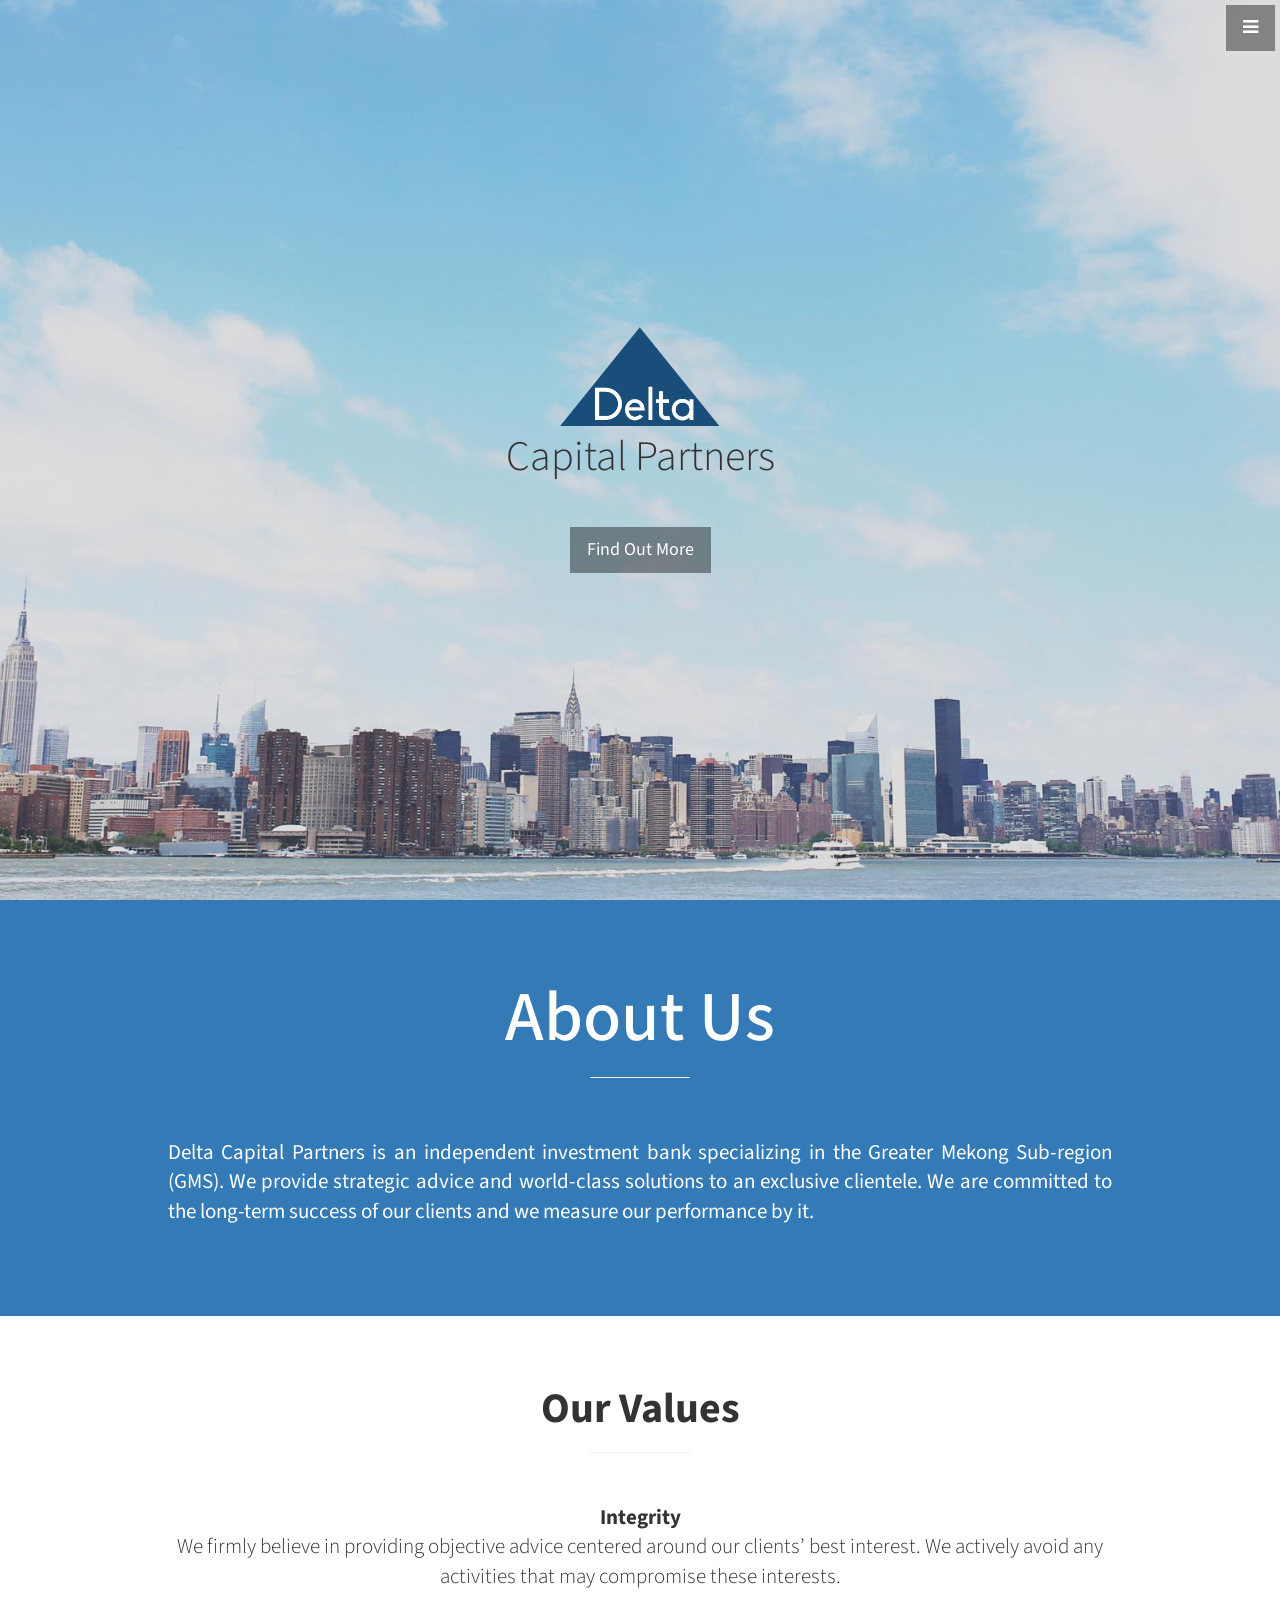
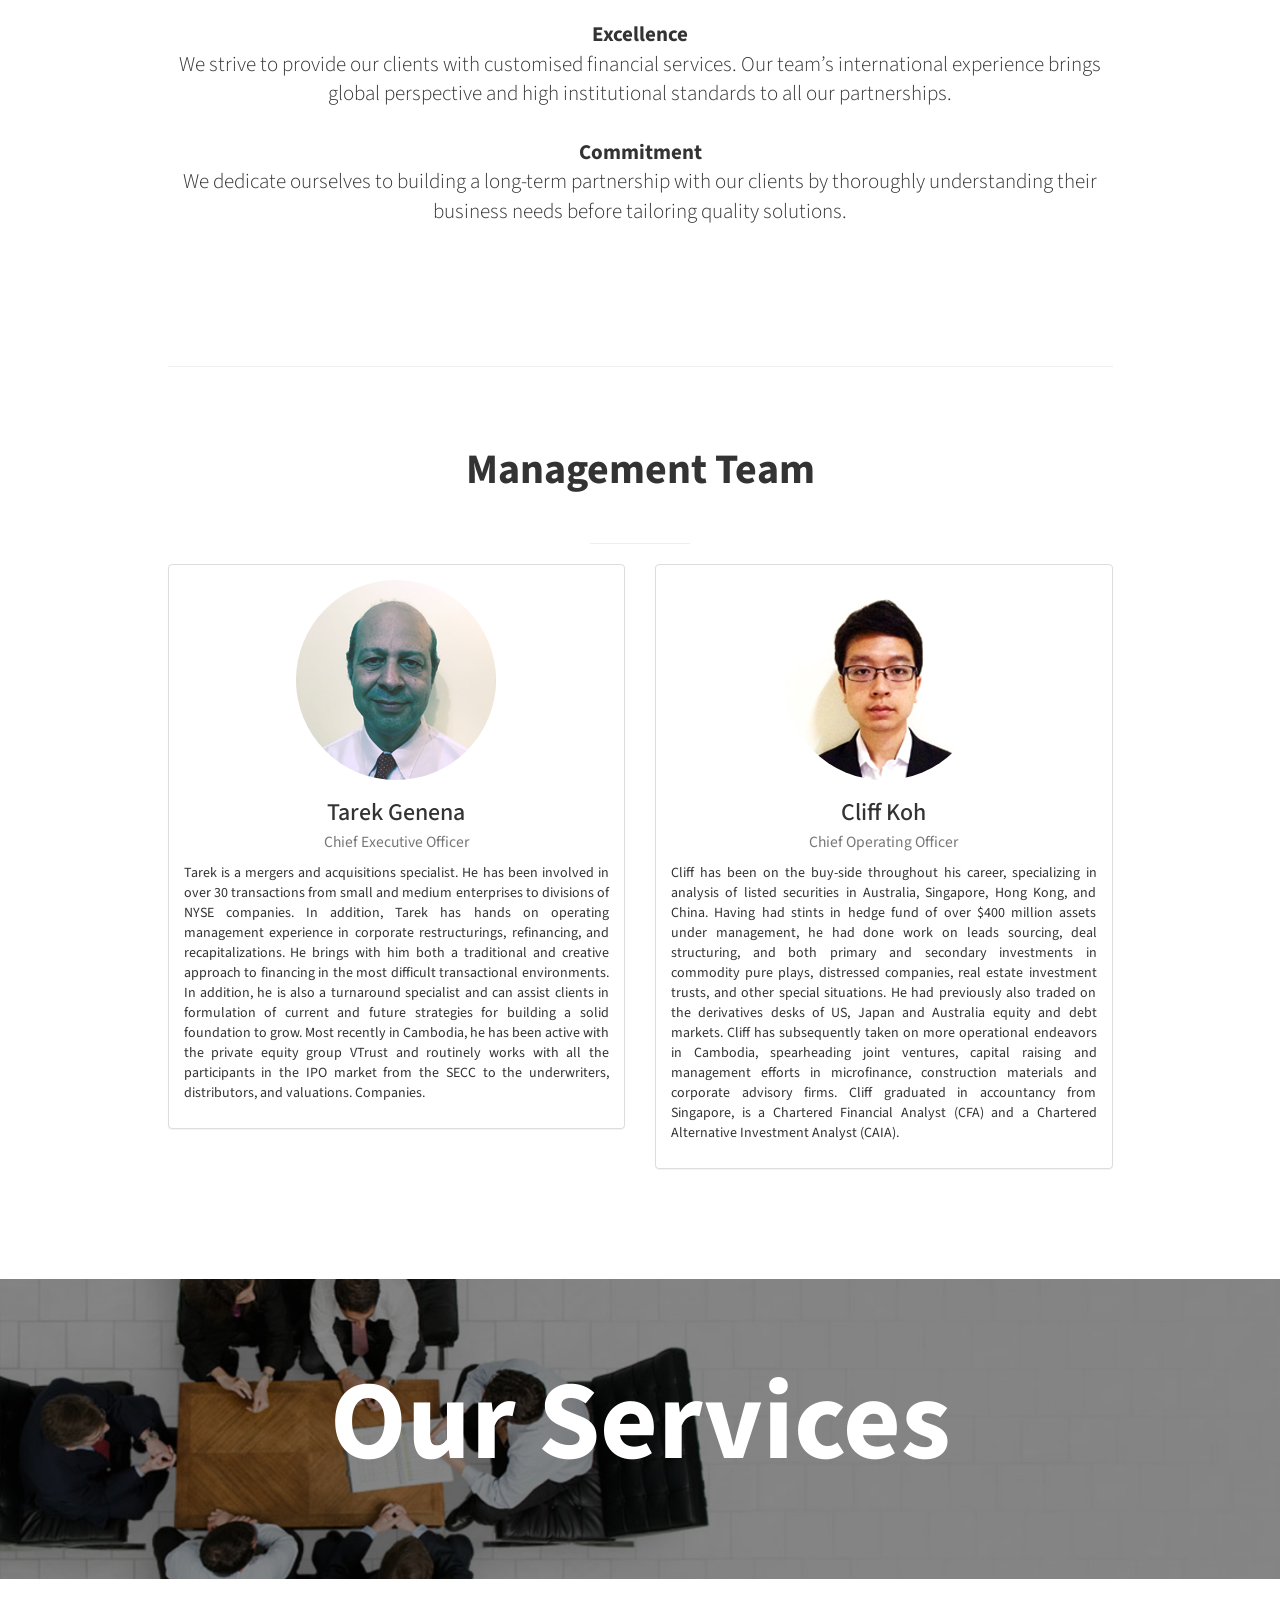
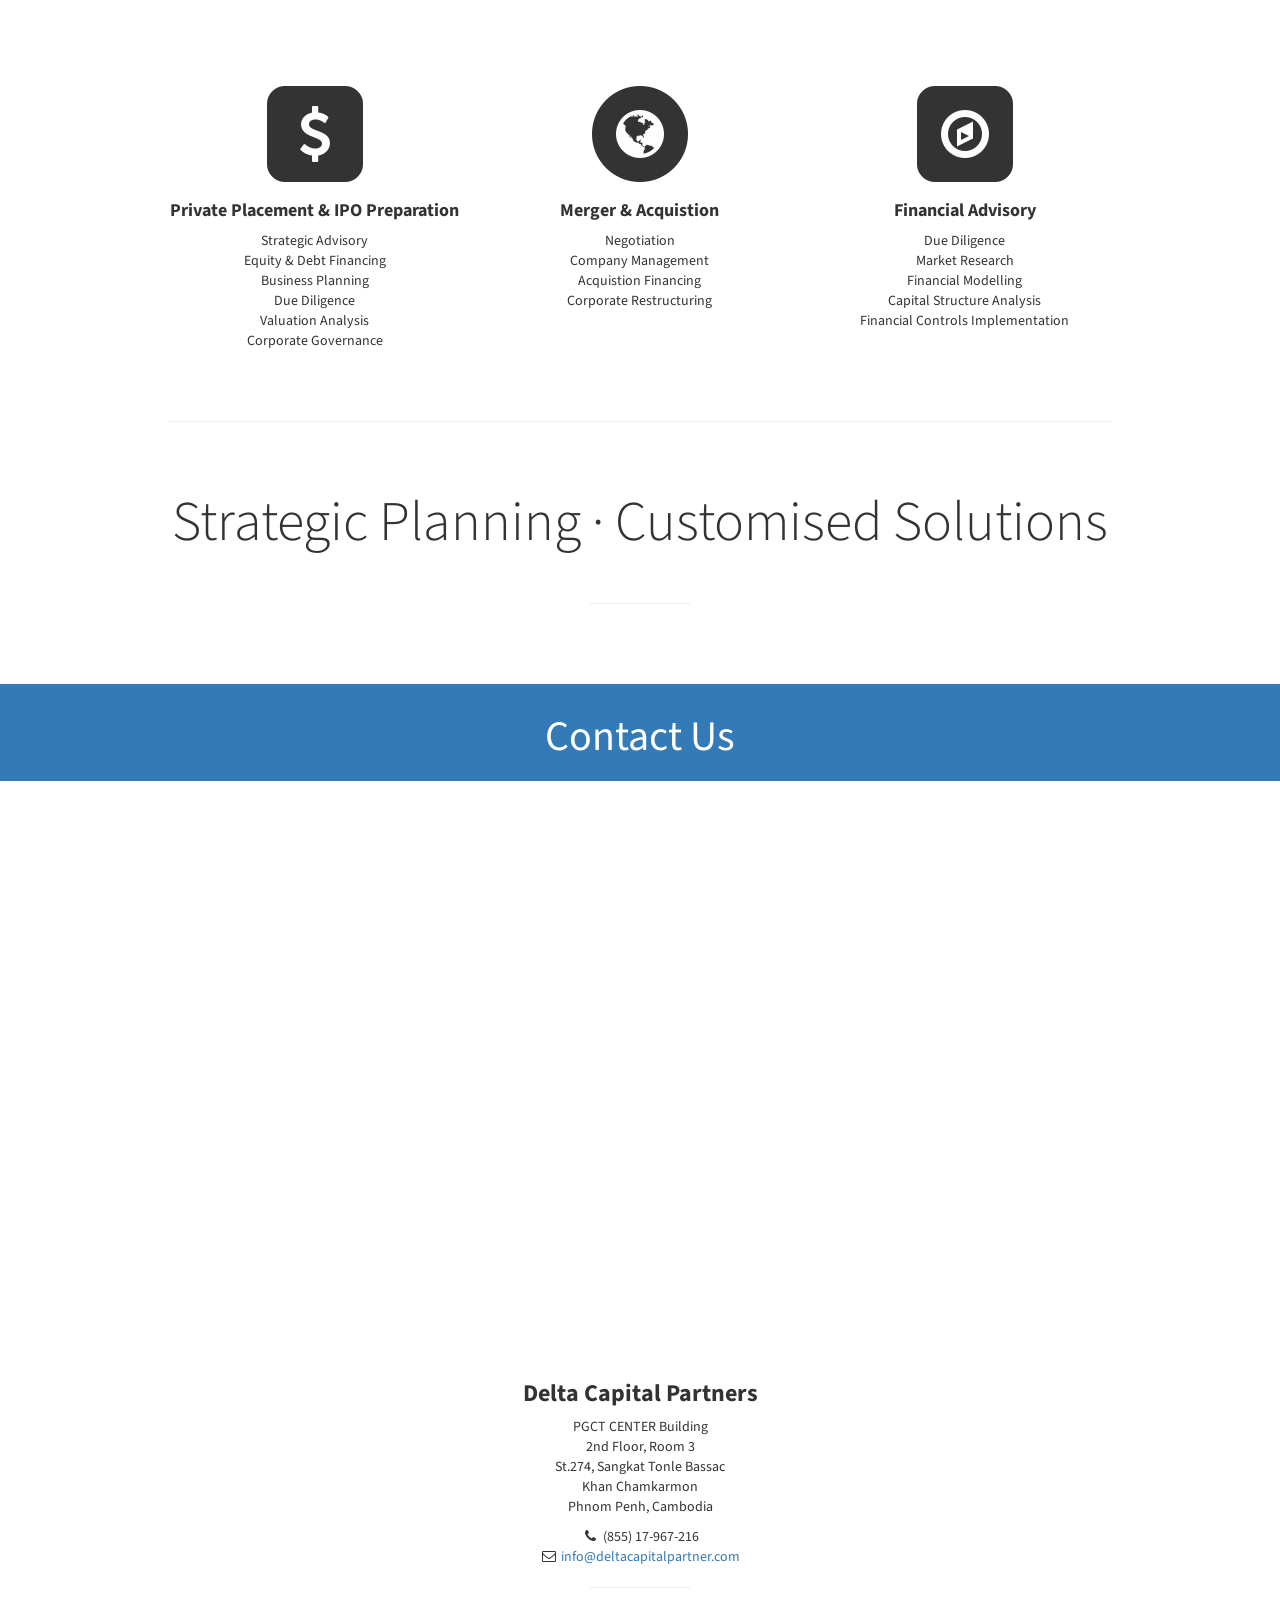
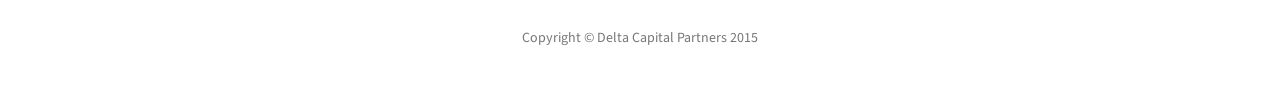
==== index_backup.html @ 7c9bcb99 "services update" ====
<!DOCTYPE html>
<html lang="en">

<head>

    <meta charset="utf-8">
    <meta http-equiv="X-UA-Compatible" content="IE=edge">
    <meta name="viewport" content="width=device-width, initial-scale=1">
    <meta name="description" content="Delta Capital Partners is an independent investment bank specializing in the Greater Mekong Sub-region (GMS). We provide strategic advice and world-class solutions to an exclusive clientele. We are committed to the long-term success of our clients and measure our performance by it.">
    <meta name="author" content="Delta Capital Partners | Cambodia">

    <title>Delta Capital Partners</title>
    <link rel="shortcut icon" href="img/favicon.ico" type="image/png">
    <!-- Bootstrap Core CSS -->
    <link href="css/bootstrap.min.css" rel="stylesheet">

    <!-- Custom CSS -->
    <link href="css/stylish-portfolio.css" rel="stylesheet">
    <link href="css/main.css" rel="stylesheet" type="text/css">

    <!-- Custom Fonts -->
    <link href="font-awesome/css/font-awesome.min.css" rel="stylesheet" type="text/css">
    <link href="http://fonts.googleapis.com/css?family=Source+Sans+Pro:300,400,700,300italic,400italic,700italic" rel="stylesheet" type="text/css">

	

    <!-- HTML5 Shim and Respond.js IE8 support of HTML5 elements and media queries -->
    <!-- WARNING: Respond.js doesn't work if you view the page via file:// -->
    <!--[if lt IE 9]>
        <script src="https://oss.maxcdn.com/libs/html5shiv/3.7.0/html5shiv.js"></script>
        <script src="https://oss.maxcdn.com/libs/respond.js/1.4.2/respond.min.js"></script>
    <![endif]-->

</head>

<body>

    <!-- Navigation -->
    <a id="menu-toggle" href="#" class="btn btn-dark btn-lg toggle"><i class="fa fa-bars"></i></a>
    <nav id="sidebar-wrapper">
        <ul class="sidebar-nav">
            <a id="menu-close" href="#" class="btn btn-light btn-lg pull-right toggle"><i class="fa fa-times"></i></a>
            <li class="sidebar-brand">
                <a href="#top"  onclick = $("#menu-close").click(); >Delta Capital Partners</a>
            </li>
            <li>
                <a href="#top" onclick = $("#menu-close").click(); >Home</a>
            </li>
            <li>
                <a href="#about" onclick = $("#menu-close").click(); >About Us</a>
            </li>
             <li>
                <a href="#portfolio" onclick = $("#menu-close").click(); >Management Team</a>
            </li>
            <li>
                <a href="#services" onclick = $("#menu-close").click(); >Our Services</a>
            </li>
           
            <li>
                <a href="#contact" onclick = $("#menu-close").click(); >Contact Us</a>
            </li>
        </ul>
    </nav>

    <!-- Header -->
    <header id="top" class="header">
        <div class="text-vertical-center">
            <img id = "deltaSymbol" class="img-responsive img-center" src="img/Delta.png" alt="">
            <div id = "capP">
            Capital Partners
            </div>
            <br>
            <br>
            <a href="#services" class="btn btn-dark btn-lg">Find Out More</a>
        </div>
    </header>

    


    <section id="about" class="about bg-primary">
        <div class="container">
            <div class="row text-center">
                <div class="col-lg-10 col-lg-offset-1" >
                    <h2 id= "serviceTitle">About Us</h2>
                    <hr class="small"><br><br>
                    <p class="lead text-justify" id = "companyIntro">
                    Delta Capital Partners is an independent investment bank specializing in the Greater Mekong Sub-region (GMS). We provide strategic advice and world-class solutions to an exclusive clientele. We are committed to the long-term success of our clients and we measure our performance by it.
                    </p>
                </div>
            </div>
            <!-- /.row -->
        </div>
        <!-- /.container -->
    </section>

<section id="ourValues" class="portfolio">
        <div class="container">
            <div class="row">
                <div class="col-lg-10 col-lg-offset-1 text-center">
                    
                    
                    <p class="lead text-justify" id = "companyIntro">                    
                    <h2 id="team"><strong>Our Values</strong></h2>
                    <hr class="small"></hr>
                    </p>
                    <p class="lead">
                    <br>
                    <strong>Integrity<br></strong>
                    We firmly believe in providing objective advice centered around our clients’ best interest. We actively avoid any activities that may compromise these interests.<br><br>

                    <strong>Excellence<br></strong>
                    We strive to provide our clients with customised financial services. Our team’s international experience brings global perspective and high institutional standards to all our partnerships. <br><br>

                    <strong>Commitment<br></strong>
                    We dedicate ourselves to building a long-term partnership with our clients by thoroughly understanding their business needs before tailoring quality solutions. 
                   
                    </p>
                </div>
             </div>
         </div>
 </section>


    

    <!-- Portfolio -->
    <section id="portfolio" class="portfolio">
        <div class="container">
            <div class="row">
                <div class="col-lg-10 col-lg-offset-1 text-center">
                    
                    <hr class="large">
                    <br>
                    <br>
                    <h2 id="team"><strong>Management Team</strong></h2><br>
                    <hr class="small">

                    <div class="row">
                        <!-- Image x4--> <!--
                        <div class="col-md-6">
                            <div class="portfolio-item">
                                <a href="#">
                                    <img class="img-portfolio img-responsive" src="img/portfolio-1.jpg">
                                </a>
                            </div>
                        </div>
                        --><!-- Image x4-->

                        <!-- Profile 1-->
                        <div class="col-md-6">
                            <div class="panel panel-default">
                              <div class="panel-body">
                                 <div class="text-center">
                                    
                                    <img class="img-circle img-responsive img-center" src="img/tarek.png" alt="">
                                    <h3>Tarek Genena<br>
                                        <small>Chief Executive Officer</small>
                                    </h3>
                                    <p class="text-justify">
                                    Tarek is a mergers and acquisitions specialist. He has been involved in over 30 transactions from small and medium enterprises to divisions of NYSE companies. In addition, Tarek has hands on operating management experience in corporate restructurings, refinancing, and recapitalizations. He brings with him both a traditional and creative approach to financing in the most difficult transactional environments.
                                    In addition, he is also a turnaround specialist and can assist clients in formulation of current and future strategies for building a solid foundation to grow. Most recently in Cambodia, he has been active with the private equity group VTrust and routinely works with all the participants in the IPO market from the SECC to the underwriters, distributors, and valuations. Companies. 
                                    </p>
                                </div>          
                              </div>
                            </div>
                        </div>
                        <!-- Profile 1-->

                        <!-- Profile 2-->
                        <div class="col-md-6">
                            <div class="panel panel-default">
                              <div class="panel-body">
                                 <div class="text-center">
                                    <img class="img-circle img-responsive img-center" src="img/cliff.png" alt="">
                                    <h3>Cliff Koh<br>
                                        <small>Chief Operating Officer</small>
                                    </h3>
                                    <p class="text-justify">
                                    Cliff has been on the buy-side throughout his career, specializing in analysis of listed securities in Australia, Singapore, Hong Kong, and China. Having had stints in hedge fund of over $400 million assets under management, he had done work on leads sourcing, deal structuring, and both primary and secondary investments in commodity pure plays, distressed companies, real estate investment trusts, and other special situations. He had previously also traded on the derivatives desks of US, Japan and Australia equity and debt markets. Cliff has subsequently taken on more operational endeavors in Cambodia, spearheading joint ventures, capital raising and management efforts in microfinance, construction materials and corporate advisory firms. Cliff graduated in accountancy from Singapore, is a Chartered Financial Analyst (CFA) and a Chartered Alternative Investment Analyst (CAIA).

                                    </p>    
                                </div>          
                              </div>
                            </div>
                        </div>
                        <!-- Profile 2-->
                        
                    </div>
                    <!-- /.row (nested) -->
                    <br>
                    <br>
                </div>
                <!-- /.col-lg-10 -->
            </div>
            <!-- /.row -->
        </div>
        <!-- /.container -->
    </section>
    


    <!-- Callout -->
    <aside id="services" class="callout about">
        <div class="text-vertical-center">
            <h1 id="aboutUs">Our Services</h1>
        </div>
    </aside>
    
     <section id="services" class="services">
        <div class="container">
            <div class="row text-center">
                <div class="col-lg-10 col-lg-offset-1">
                    <div class="row">
                        
                        <div class="col-md-4 col-sm-12">
                            <div class="service-item">
                                <span class="fa-stack fa-4x">
                                <i class="fa fa-square fa-stack-2x"></i>
                                <i class="fa fa-usd fa-stack-1x text-white"></i>
                            </span>
                                <h4>
                                    <strong>Private Placement & IPO Preparation</strong>
                                </h4>
                                <p>
                                    Strategic Advisory<br>
                                    Equity & Debt Financing</br>
                                    Business Planning</br>
                                    Due Diligence</br>
                                    Valuation Analysis</br>
                                    Corporate Governance<br>  
                                                                
                                </p>
                                <!-- <a href="#" class="btn btn-light">Learn More</a> -->
                            </div>
                        </div>

                        <div class="col-md-4 col-sm-12">
                            <div class="service-item">
                                <span class="fa-stack fa-4x">
                                <i class="fa fa-circle fa-stack-2x"></i>
                                <i class="fa fa-globe fa-stack-1x text-white"></i>
                            </span>
                                <h4>
                                    <strong>Merger &amp; Acquistion</strong>
                                </h4>
                                <p>
                                    Negotiation</br>
                                    Company Management</br>
                                    Acquistion Financing</br>
                                    Corporate Restructuring</br>                         
                                </p>
                                <!-- <a href="#" class="btn btn-light">Learn More</a> -->
                            </div>
                        </div>

                        <div class="col-md-4 col-sm-12">
                            <div class="service-item">
                                <span class="fa-stack fa-4x">
                                <i class="fa fa-square fa-stack-2x"></i>
                                <i class="fa fa-compass fa-stack-1x text-white"></i>
                            </span>
                                <h4>
                                    <strong>Financial Advisory</strong>
                                </h4>
                                    <p>
                                    Due Diligence<br>
                                    Market Research<br>
                                    Financial Modelling<br>
                                    Capital Structure Analysis<br>
                                    Financial Controls Implementation <br>
                                    </p>
                                <!-- <a href="#" class="btn btn-light">Learn More</a> -->
                            </div>
                        </div>
                        
                    </div>
                    <!-- /.row (nested) -->
                    <br>
                    <hr class="large">
                </div>
                <!-- /.col-lg-10 -->
            </div>
            <!-- /.row -->
        </div>
        <!-- /.container -->
    </section>

    <!-- About -->
    <section class="seperateRow">
        <div class="container">
            <div class="row">
                <div class="col-lg-12 text-center">
                    <h1 id = "row-seperator">
                    Strategic Planning &middot; Customised Solutions</h1> 
                    <p id="perfectSolution"><u></u></p>
                    <br>
                    <hr class="small">
                    <br>
                    <br>

                </div>
            </div>
            <!-- /.row -->
        </div>
        <!-- /.container -->
    </section>






    <!-- Contact US -->
    <aside id="contact"  class="call-to-action bg-primary">
        <div class="container">
            <div class="row">
                <div class="col-lg-12 text-center">
                    <h1 id="contactUs">Contact Us</h1>
                </div>
            </div>
        </div>
    </aside>

    <!-- Map -->
    <section class="map embed-container  maps">
        <iframe style="pointer-events: none;" width="100%" height="100%" frameborder="0" scrolling="no" marginheight="0" marginwidth="0" src="https://www.google.com/maps/embed?pb=!1m18!1m12!1m3!1d3908.9361998741438!2d104.93407850000001!3d11.556431500000006!2m3!1f0!2f0!3f0!3m2!1i1024!2i768!4f13.1!3m3!1m2!1s0x310951323343b49f%3A0x9e4e5bd6f9e9e357!2sPGCT+Center!5e0!3m2!1sen!2skh!4v1438265955670"></iframe>
        <br>
    </section>

    <!-- Footer -->
    <footer>
        <div class="container">
            <div class="row">
                <div class="col-lg-10 col-lg-offset-1 text-center">
                    <h3><strong>Delta Capital Partners</strong>
                    </h3>
                    <div id="address">    
                        <p>PGCT CENTER Building<br>
                        2nd Floor, Room 3<br>
                        St.274, Sangkat Tonle Bassac<br>
                        Khan Chamkarmon<br>
                        Phnom Penh, Cambodia</p>
                        <ul class="list-unstyled">
                            <li><i class="fa fa-phone fa-fw"></i> (855) 17-967-216</li>
                            <li><i class="fa fa-envelope-o fa-fw"></i>  <a href="mailto:info@deltacapitalpartner.com">info@deltacapitalpartner.com</a>
                            </li>
                        </ul>
                    </div>   
                    <hr class="small">
                    <br>
                    <!--fb,twitter,dribble--><!--
                    <ul class="list-inline">
                        <li>
                            <a href="#"><i class="fa fa-facebook fa-fw fa-3x"></i></a>
                        </li>
                        <li>
                            <a href="#"><i class="fa fa-twitter fa-fw fa-3x"></i></a>
                        </li>
                        <li>
                            <a href="#"><i class="fa fa-dribbble fa-fw fa-3x"></i></a>
                        </li>
                    </ul>
                    --><!--end-->

                    
                    <p class="text-muted">Copyright &copy; Delta Capital Partners 2015</p>
                </div>
            </div>
        </div>
    </footer>

    <!-- jQuery -->
    <script src="js/jquery.js"></script>

    <!-- Bootstrap Core JavaScript -->
    <script src="js/bootstrap.min.js"></script>

    <!-- Custom Theme JavaScript -->
    <script>
    // Closes the sidebar menu
    $("#menu-close").click(function(e) {
        e.preventDefault();
        $("#sidebar-wrapper").toggleClass("active");
    });

    // Opens the sidebar menu
    $("#menu-toggle").click(function(e) {
        e.preventDefault();
        $("#sidebar-wrapper").toggleClass("active");
    });



    <!--Map-->
	// Disable scroll zooming and bind back the click event
	var onMapMouseleaveHandler = function (event) {
	  var that = $(this);

	  that.on('click', onMapClickHandler);
	  that.off('mouseleave', onMapMouseleaveHandler);
	  that.find('iframe').css("pointer-events", "none");
	}

	var onMapClickHandler = function (event) {
	  var that = $(this);

		// Disable the click handler until the user leaves the map area
	  that.off('click', onMapClickHandler);

	  // Enable scrolling zoom
	  that.find('iframe').css("pointer-events", "auto");

	  // Handle the mouse leave event
	  that.on('mouseleave', onMapMouseleaveHandler);
	}

	// Enable map zooming with mouse scroll when the user clicks the map
	$('.maps.embed-container').on('click', onMapClickHandler);
	<!--Map-->




    // Scrolls to the selected menu item on the page
    $(function() {
        $('a[href*=#]:not([href=#])').click(function() {
            if (location.pathname.replace(/^\//, '') == this.pathname.replace(/^\//, '') || location.hostname == this.hostname) {

                var target = $(this.hash);
                target = target.length ? target : $('[name=' + this.hash.slice(1) + ']');
                if (target.length) {
                    $('html,body').animate({
                        scrollTop: target.offset().top
                    }, 1000);
                    return false;
                }
            }
        });
    });
    </script>

</body>

</html>
---- css/stylish-portfolio.css ----
/*!
 * Start Bootstrap - Stylish Portfolio Bootstrap Theme (http://startbootstrap.com)
 * Code licensed under the Apache License v2.0.
 * For details, see http://www.apache.org/licenses/LICENSE-2.0.
 */

/* Global Styles */

html,
body {
    width: 100%;
    height: 100%;
}

body {
    font-family: "Source Sans Pro","Helvetica Neue",Helvetica,Arial,sans-serif;
}

.text-vertical-center {
    display: table-cell;
    text-align: center;
    vertical-align: middle;
}

.text-vertical-center h1 {
    margin: 0;
    padding: 0;
    font-size: 4.5em;
    font-weight: 700;
}

#row-seperator {
    font-size: 4em;
    font-weight: 300;

}

#perfectSolution {
    font-size: 4em;
    padding: 40px, 0px;

}
#serviceTitle {
    font-size: 5em;

}
#companyIntro{
    font-size: 1.5em;
    font-weight: 400;
    padding: 30px,0;
}

#team {
    font-size: 3em;

}

#aboutUs {
    font-size: 8em;

}

#contactUs {
    font-size: 3em;
    font-weight: 400;

}

#address {
    font-size: 1em;

}

.img-center {
    margin: 0 auto;
}

.flex, .flex > div[class*='col-'] {  
    display: -webkit-box;
    display: -moz-box;
    display: -ms-flexbox;
    display: -webkit-flex;
    display: flex;
    flex:1 0 auto;
}

#NBpanel {
    border: 0;
}

#deltaSymbol {
    display: inline-block;
    max-width:250px;
    max-height:100px;
    width: auto;
    height: auto;
    
}

#capP {
    font-size: 3em;
    font-weight: 300;
    vertical-align: bottom;
}
/* Custom Button Styles */

.btn-dark {
    border-radius: 0;
    color: #fff;
    background-color: rgba(0,0,0,0.4);
}

.btn-dark:hover,
.btn-dark:focus,
.btn-dark:active {
    color: #fff;
    background-color: rgba(0,0,0,0.7);
}

.btn-light {
    border-radius: 0;
    color: #333;
    background-color: rgb(255,255,255);
}

.btn-light:hover,
.btn-light:focus,
.btn-light:active {
    color: #333;
    background-color: rgba(255,255,255,0.8);
}

/* Custom Horizontal Rule */

hr.small {
    max-width: 100px;
}

/* Side Menu */

#sidebar-wrapper {
    z-index: 1000;
    position: fixed;
    right: 0;
    width: 250px;
    height: 100%;
    margin-right: -250px;
    overflow-y: auto;
    background: #222;
    -webkit-transition: all 0.4s ease 0s;
    -moz-transition: all 0.4s ease 0s;
    -ms-transition: all 0.4s ease 0s;
    -o-transition: all 0.4s ease 0s;
    transition: all 0.4s ease 0s;
}

.sidebar-nav {
    position: absolute;
    top: 0;
    width: 250px;
    margin: 0;
    padding: 0;
    list-style: none;
}

.sidebar-nav li {
    text-indent: 20px;
    line-height: 40px;
}

.sidebar-nav li a {
    display: block;
    text-decoration: none;
    color: #999;
}

.sidebar-nav li a:hover {
    text-decoration: none;
    color: #fff;
    background: rgba(255,255,255,0.2);
}

.sidebar-nav li a:active,
.sidebar-nav li a:focus {
    text-decoration: none;
}

.sidebar-nav > .sidebar-brand {
    height: 55px;
    font-size: 18px;
    line-height: 55px;
}

.sidebar-nav > .sidebar-brand a {
    color: #999;
}

.sidebar-nav > .sidebar-brand a:hover {
    color: #fff;
    background: none;
}

#menu-toggle {
    z-index: 1;
    position: fixed;
    top: 0;
    right: 0;
}

#sidebar-wrapper.active {
    right: 250px;
    width: 250px;
    -webkit-transition: all 0.4s ease 0s;
    -moz-transition: all 0.4s ease 0s;
    -ms-transition: all 0.4s ease 0s;
    -o-transition: all 0.4s ease 0s;
    transition: all 0.4s ease 0s;
}

.toggle {
    margin: 5px 5px 0 0;
}

.service-txtbx {
 
  font-size: 16px;

}

/* Header */

.header {
    display: table;
    position: relative;
    width: 100%;
    height: 100%;
    background: url(../img/bg.jpg) no-repeat center center scroll;
    -webkit-background-size: cover;
    -moz-background-size: cover;
    background-size: cover;
    -o-background-size: cover;
}

/* About */

.seperateRow {
    padding: 20px 0;
}

/* Services */

.services {
    padding: 100px 0 10px 0;

}

.about {
    padding: 60px 0 70px 0;

}


.service-item {
    margin-bottom: 30px;
}

/* Callout */

.callout {
    display: table;
    width: 100%;
    height: 300px;
    color: #fff;
    background: url(../img/callout.jpg) no-repeat center center scroll;
    -webkit-background-size: cover;
    -moz-background-size: cover;
    background-size: cover;
    -o-background-size: cover;
}

/* Portfolio */

.portfolio {
    padding: 50px 0;
}

.portfolio-item {
    margin-bottom: 30px;
}

.img-portfolio {
    margin: 0 auto;
}

.img-portfolio:hover {
    opacity: 0.8;
}

/* Call to Action */

.call-to-action {
    padding: 10px 0;
}

.call-to-action .btn {
    margin: 10px;
}

/* Map */

.map {
    height: 550px;
}

@media(max-width:768px) {
    .map {
        height: 75%;
    }
}

/* Footer */

footer {
    padding: 30px 0;
}
---- css/main.css ----
.servicelist {
	list-style-type: none;
}
.text-white {
  color: #fdfdfd;
}
a.text-white:hover {
  color: #fdfdfd;
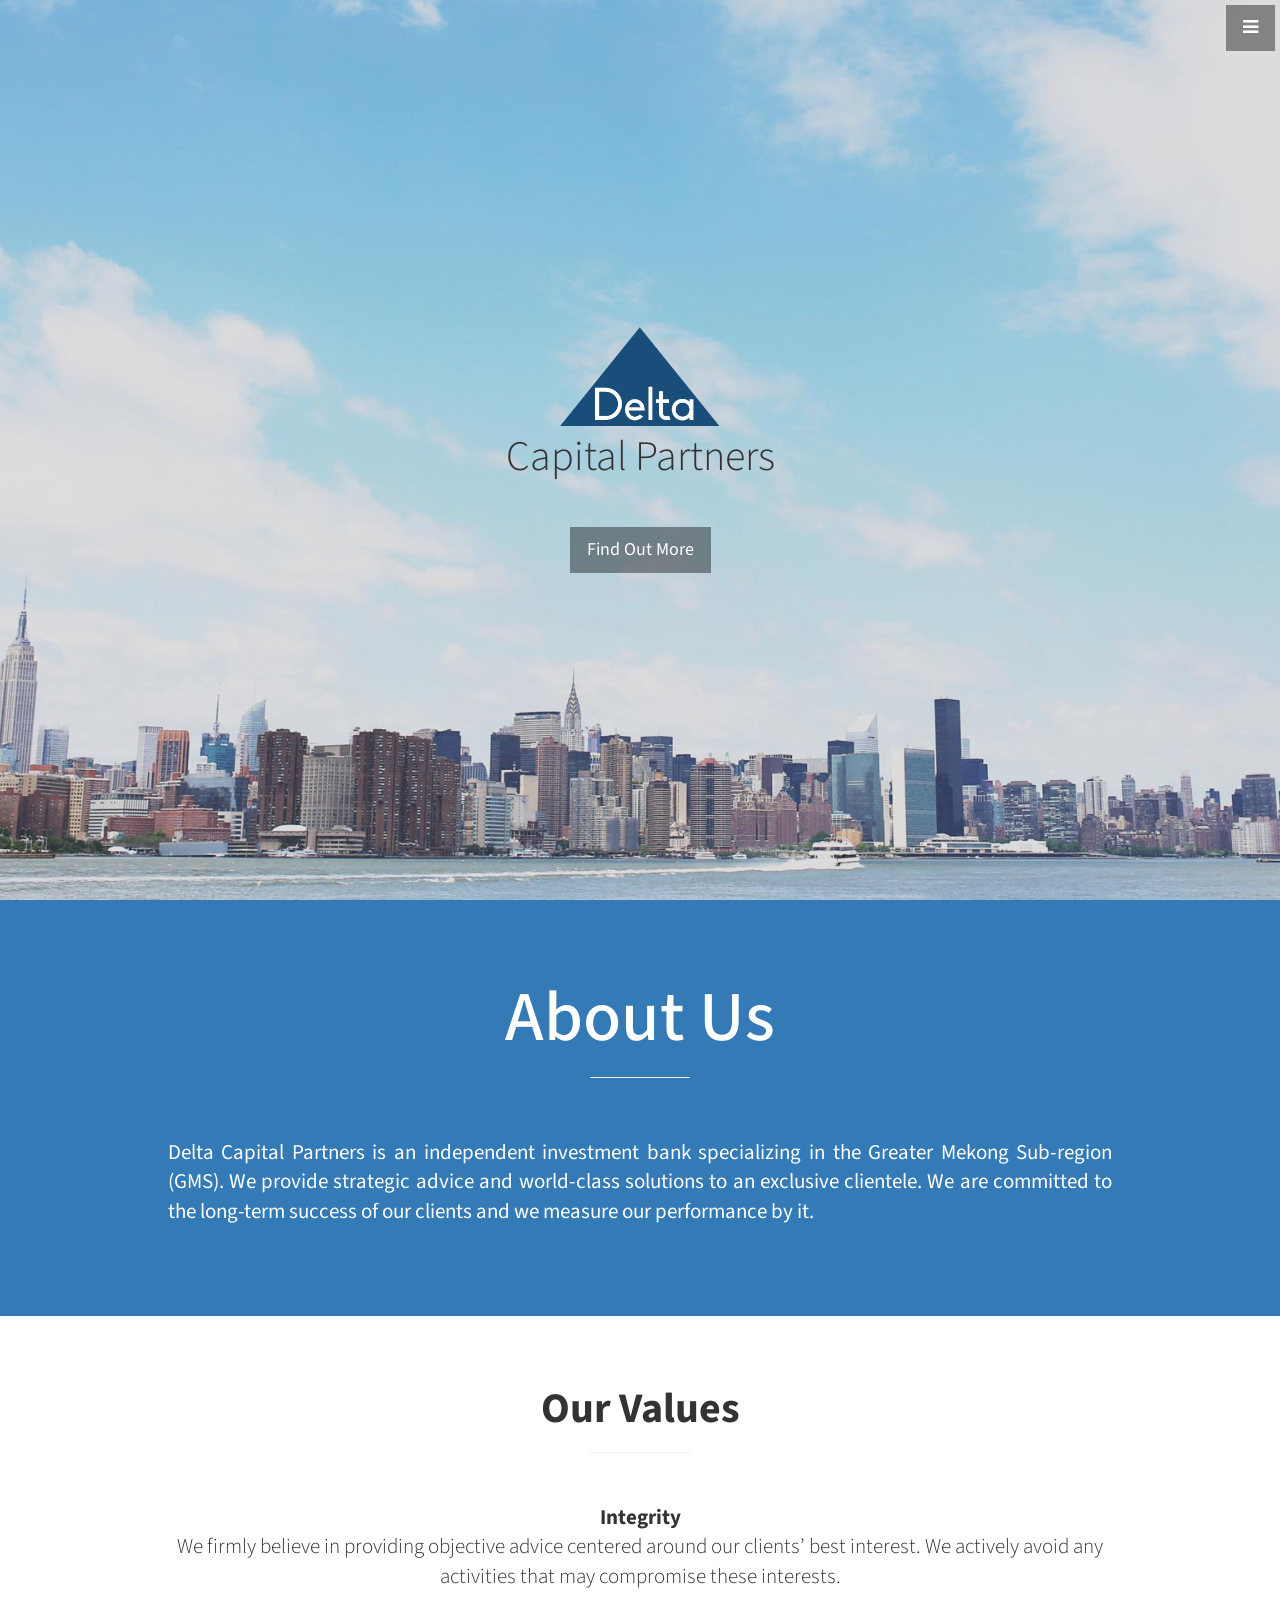
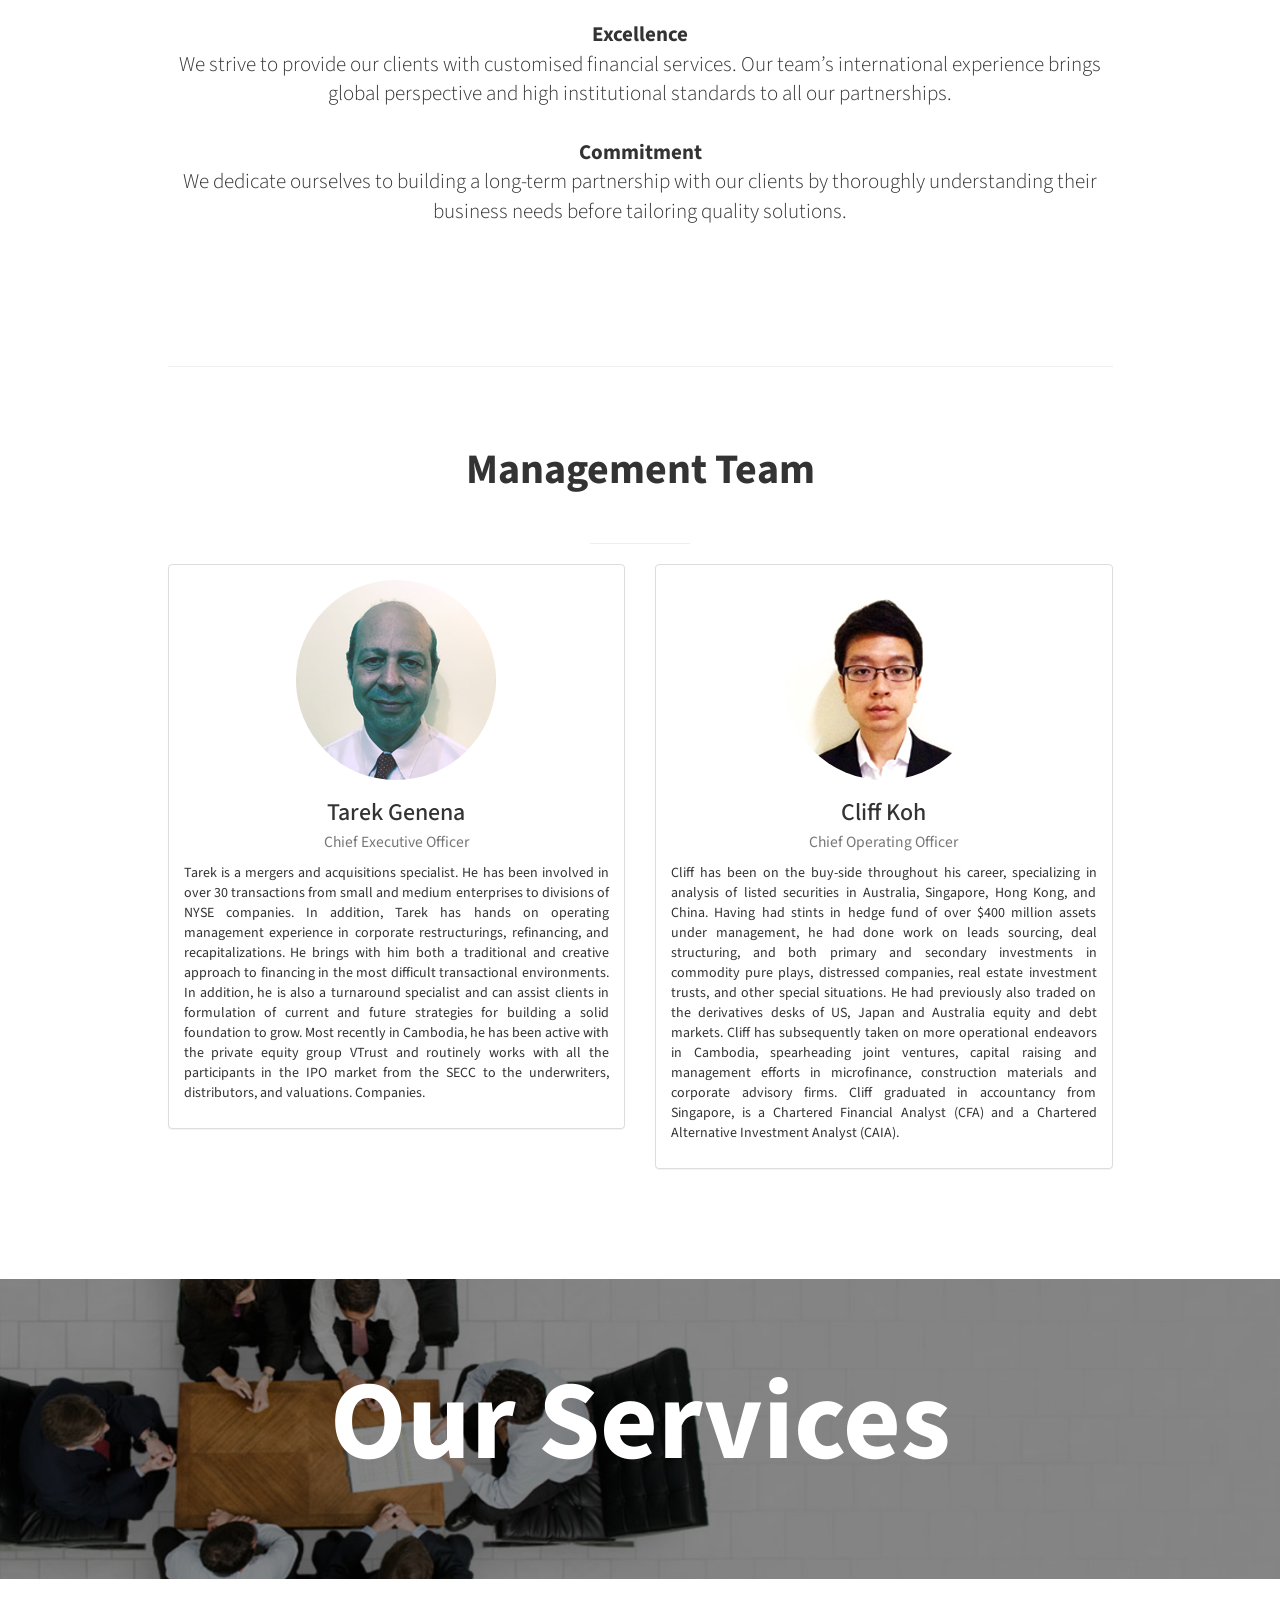
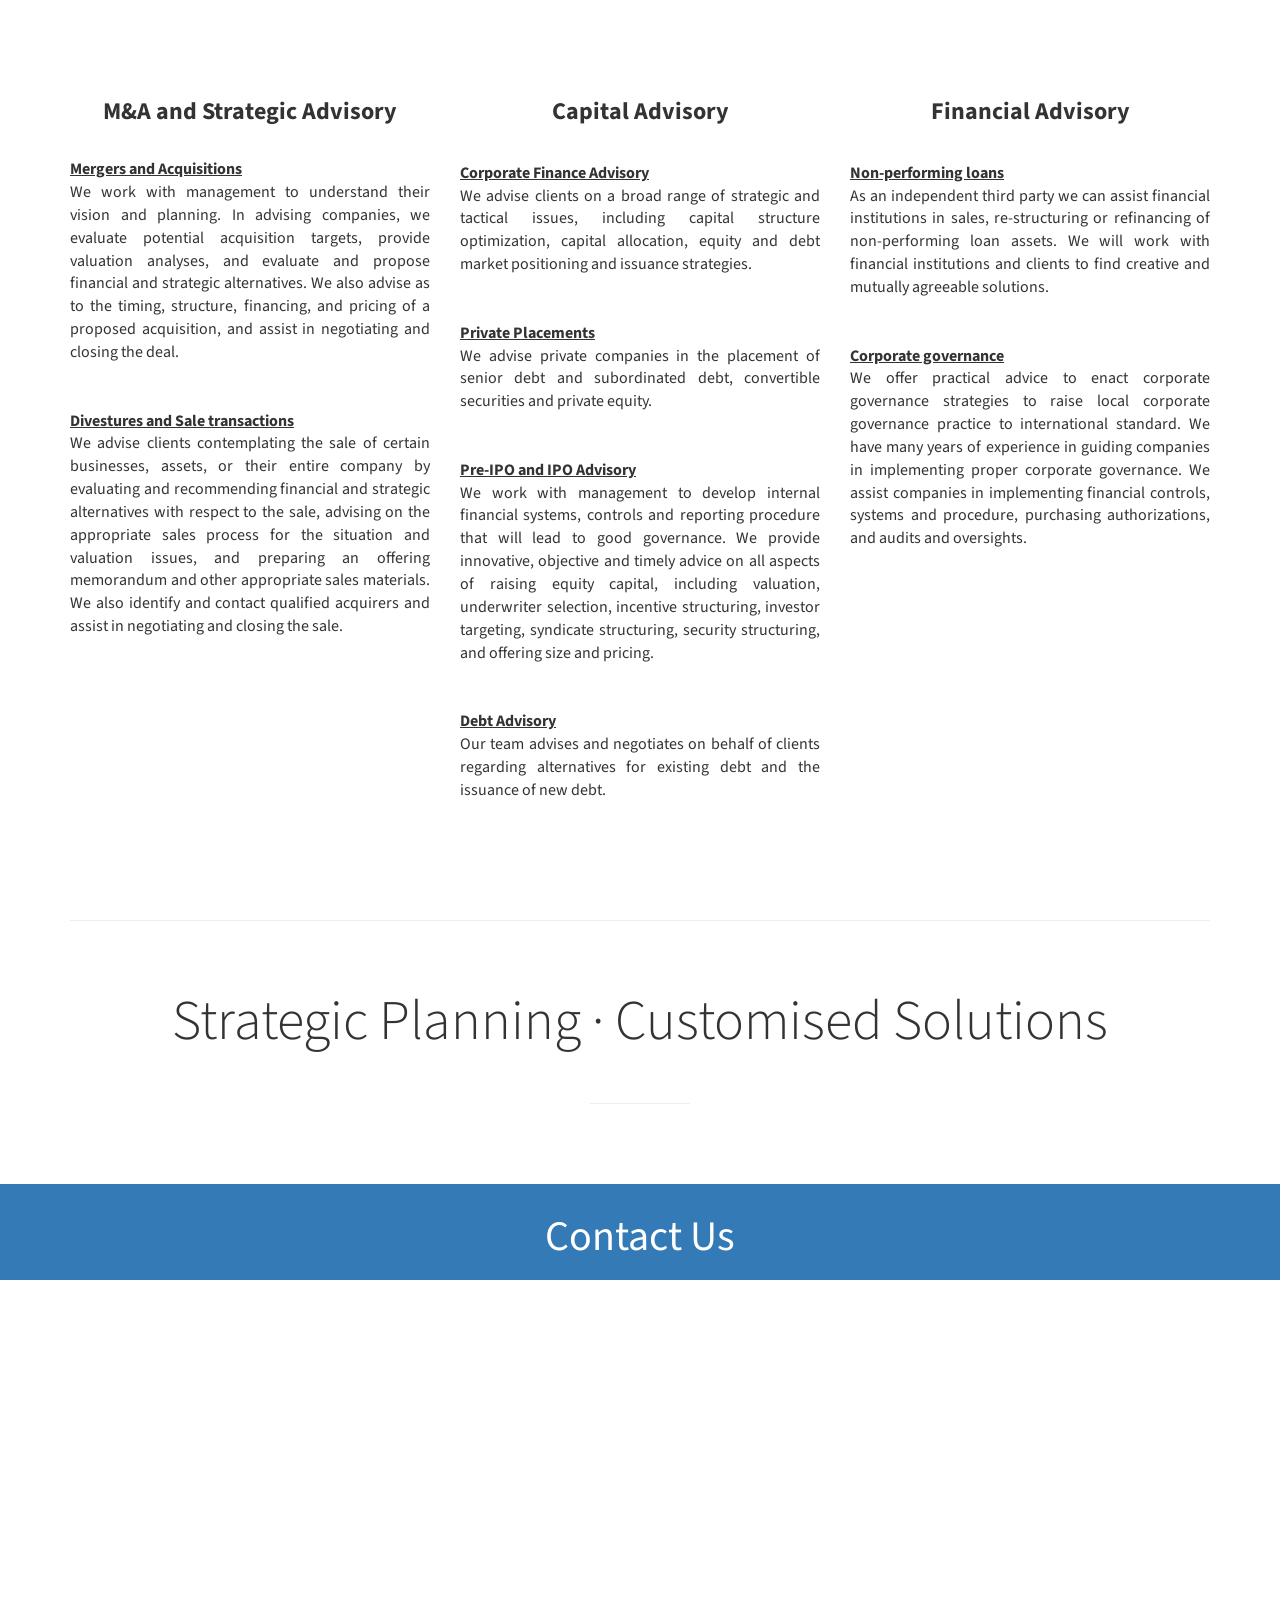
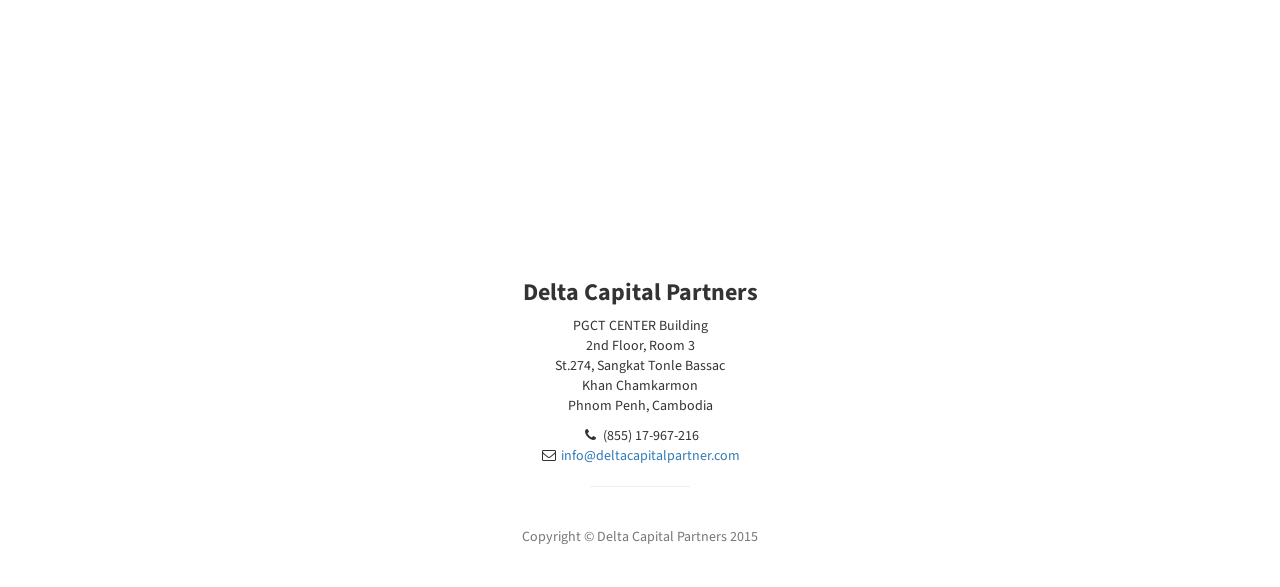
==== commit 2b90b690: "buttons" ====
--- a/index_backup.html
+++ b/index_backup.html
@@ -209,70 +209,75 @@
     
      <section id="services" class="services">
         <div class="container">
-            <div class="row text-center">
-                <div class="col-lg-10 col-lg-offset-1">
-                    <div class="row">
-                        
+            <div class="row ">
+               			<!-- Profile 1-->
                         <div class="col-md-4 col-sm-12">
-                            <div class="service-item">
-                                <span class="fa-stack fa-4x">
-                                <i class="fa fa-square fa-stack-2x"></i>
-                                <i class="fa fa-usd fa-stack-1x text-white"></i>
-                            </span>
-                                <h4>
-                                    <strong>Private Placement & IPO Preparation</strong>
-                                </h4>
-                                <p>
-                                    Strategic Advisory<br>
-                                    Equity & Debt Financing</br>
-                                    Business Planning</br>
-                                    Due Diligence</br>
-                                    Valuation Analysis</br>
-                                    Corporate Governance<br>  
-                                                                
-                                </p>
-                                <!-- <a href="#" class="btn btn-light">Learn More</a> -->
-                            </div>
-                        </div>
-
+                            <div class="">
+                              <div class="">
+                                 <div class="text-center service-txtbx">
+                                    <h3><strong>M&amp;A and Strategic Advisory<br></strong>
+                                    </h3><br>
+                                    <p class="text-justify">
+										<strong><u>Mergers and Acquisitions</u></strong><br>
+										We work with management to understand their vision and planning. In advising companies, we evaluate potential acquisition targets, provide valuation analyses, and evaluate and propose financial and strategic alternatives. We also advise as to the timing, structure, financing, and pricing of a proposed acquisition, and assist in negotiating and closing the deal.
+										<br><br><br>
+										<strong><u>Divestures and Sale transactions</u></strong><br>
+										We advise clients contemplating the sale of certain businesses, assets, or their entire company by evaluating and recommending financial and strategic alternatives with respect to the sale, advising on the appropriate sales process for the situation and valuation issues, and preparing an offering memorandum and other appropriate sales materials. We also identify and contact qualified acquirers and assist in negotiating and closing the sale.
+                                    </p>    
+                                </div>          
+                              </div>
+                            </div>
+                        </div>
+                        <!-- Profile 1-->
+
+                        <!-- Profile 2-->
                         <div class="col-md-4 col-sm-12">
-                            <div class="service-item">
-                                <span class="fa-stack fa-4x">
-                                <i class="fa fa-circle fa-stack-2x"></i>
-                                <i class="fa fa-globe fa-stack-1x text-white"></i>
-                            </span>
-                                <h4>
-                                    <strong>Merger &amp; Acquistion</strong>
-                                </h4>
-                                <p>
-                                    Negotiation</br>
-                                    Company Management</br>
-                                    Acquistion Financing</br>
-                                    Corporate Restructuring</br>                         
-                                </p>
-                                <!-- <a href="#" class="btn btn-light">Learn More</a> -->
-                            </div>
-                        </div>
-
+                            <div class="">
+                              <div class="">
+                                 <div class="text-center">
+                                    <h3><strong>Capital Advisory<br></strong><br>
+                                    </h3>
+                                    <p class="text-justify service-txtbx">
+									<strong><u>Corporate Finance Advisory</u></strong><br>
+									We advise clients on a broad range of strategic and tactical issues, including capital structure optimization, capital allocation, equity and debt market positioning and issuance strategies.<br><br><br>
+			
+									<strong><u>
+									Private Placements</u></strong><br>
+									We advise private companies in the placement of senior debt and subordinated debt, convertible securities and private equity.<br><br><br>
+
+									<strong><u>Pre-IPO and IPO Advisory</u></strong><br>
+									We work with management to develop internal financial systems, controls and reporting procedure that will lead to good governance. We provide innovative, objective and timely advice on all aspects of raising equity capital, including valuation, underwriter selection, incentive structuring, investor targeting, syndicate structuring, security structuring, and offering size and pricing.<br><br><br>
+
+									<strong><u>Debt Advisory</u></strong><br>
+									Our team advises and negotiates on behalf of clients regarding alternatives for existing debt and the issuance of new debt. <br><br><br><br>
+
+                                    </p>    
+                                </div>          
+                              </div>
+                            </div>
+                        </div>
+                        <!-- Profile 2-->
+
+						<!-- Profile 3-->
                         <div class="col-md-4 col-sm-12">
-                            <div class="service-item">
-                                <span class="fa-stack fa-4x">
-                                <i class="fa fa-square fa-stack-2x"></i>
-                                <i class="fa fa-compass fa-stack-1x text-white"></i>
-                            </span>
-                                <h4>
-                                    <strong>Financial Advisory</strong>
-                                </h4>
-                                    <p>
-                                    Due Diligence<br>
-                                    Market Research<br>
-                                    Financial Modelling<br>
-                                    Capital Structure Analysis<br>
-                                    Financial Controls Implementation <br>
-                                    </p>
-                                <!-- <a href="#" class="btn btn-light">Learn More</a> -->
-                            </div>
-                        </div>
+                            <div class="">
+                              <div class="">
+                                 <div class="text-center service-txtbx">
+                                    <h3><strong>Financial Advisory<br></strong><br>
+                                    </h3>
+                                    <p class="text-justify">
+									<strong><u>Non-performing loans</u></strong><br>
+									As an independent third party we can assist financial institutions in sales, re-structuring or refinancing of non-performing loan assets. We will work with financial institutions and clients to find creative and mutually agreeable solutions.<br><br><br>
+									<strong><u>Corporate governance</u></strong><br>
+									We offer practical advice to enact corporate governance strategies to raise local corporate governance practice to international standard.
+									We have many years of experience in guiding companies in implementing proper corporate governance.  We assist companies in implementing financial controls, systems and procedure, purchasing authorizations, and audits and oversights. <br><br><br>
+
+                                    </p>    
+                                </div>          
+                              </div>
+                            </div>
+                        </div>
+                        <!-- Profile 3-->
                         
                     </div>
                     <!-- /.row (nested) -->
--- a/css/stylish-portfolio.css
+++ b/css/stylish-portfolio.css
@@ -75,18 +75,6 @@
     margin: 0 auto;
 }
 
-.flex, .flex > div[class*='col-'] {  
-    display: -webkit-box;
-    display: -moz-box;
-    display: -ms-flexbox;
-    display: -webkit-flex;
-    display: flex;
-    flex:1 0 auto;
-}
-
-#NBpanel {
-    border: 0;
-}
 
 #deltaSymbol {
     display: inline-block;
